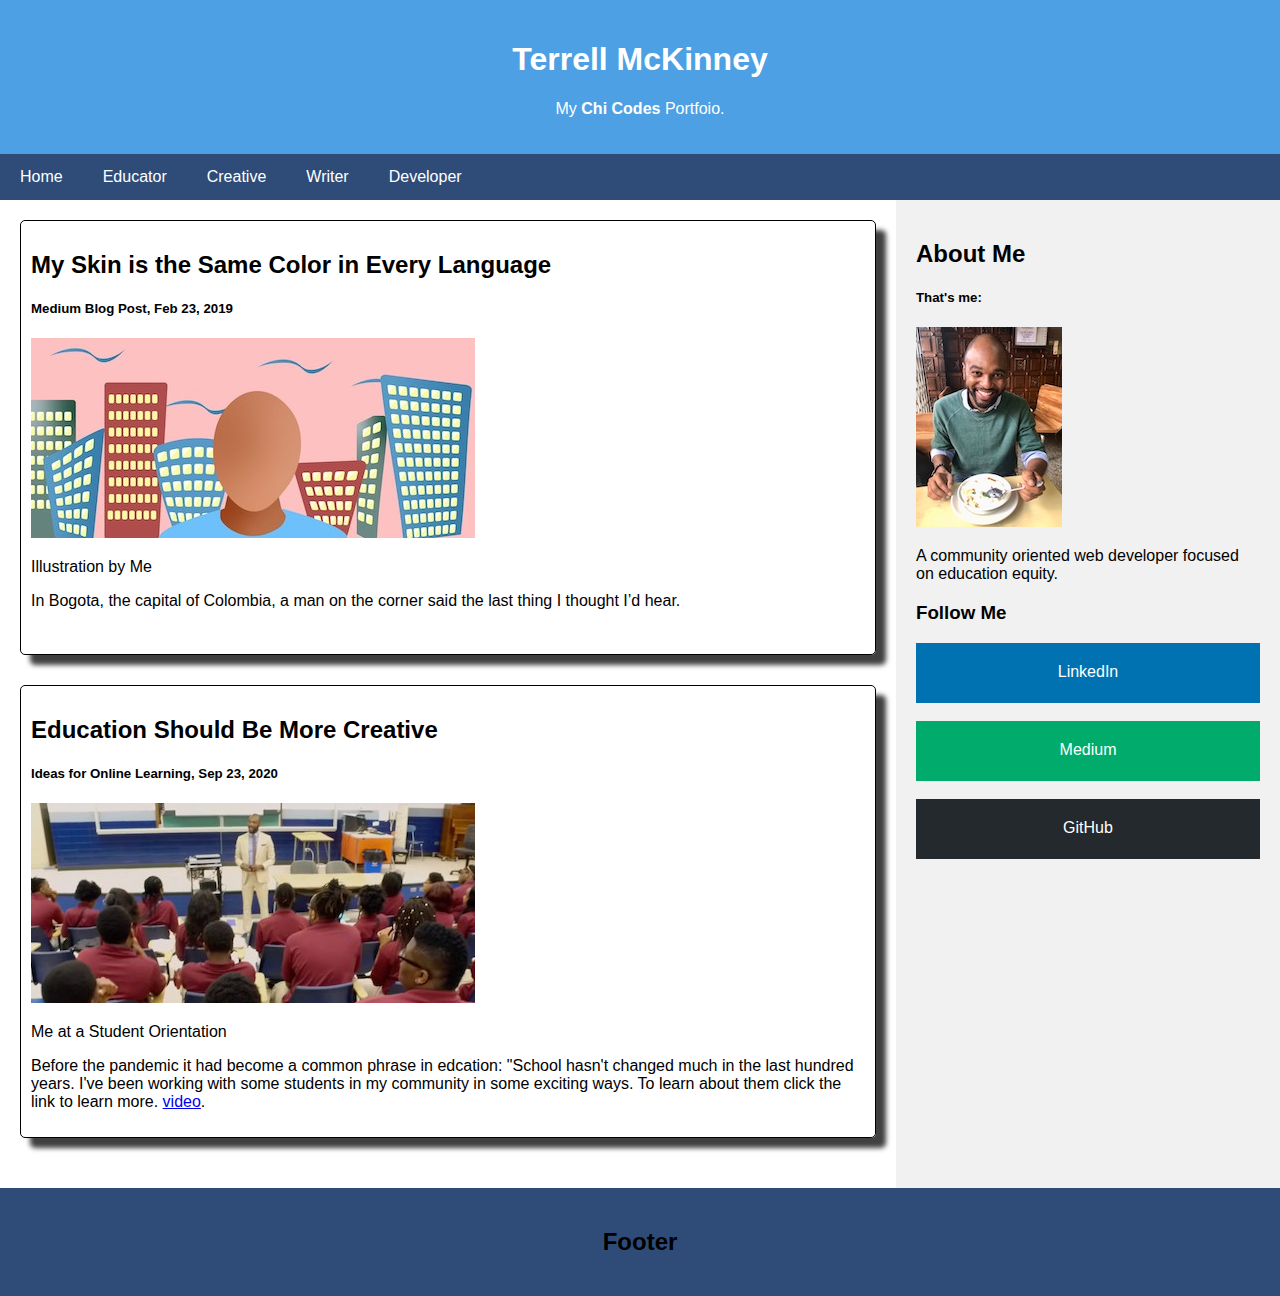
==== index.html @ fb773cc6 "Initial commit" ====
<!DOCTYPE html>
<html>
<head>
<title>Terrell's Portfolio</title>
<meta charset="UTF-8">
<meta name="viewport" content="width=device-width, initial-scale=1">
<style>
* {
  box-sizing: border-box;
}

/* Style the body */
body {
  font-family: Arial;
  margin: 0;
}

/* Header/logo Title */
.header {
  padding: 20px;
  text-align: center;
  background: #4DA0E3;
  color: white;
}

/* Style the top navigation bar */
.navbar {
  display: flex;
  background-color: #2E4C77;
}

/* Style the navigation bar links */
.navbar a {
  color: white;
  padding: 14px 20px;
  text-decoration: none;
  text-align: center;
}

/* Change color on hover */
.navbar a:hover {
  background-color: #9F7269;
  color: #F8F9F8;
}

/* Column container */
.row {  
  display: flex;
  flex-wrap: wrap;
}

/* Create two unequal columns that sits next to each other */
/* Sidebar/left column */
.side {
  flex: 30%;
  background-color: #f1f1f1;
  border-width: 2cm;
  border-color: #DECCCC;
  padding: 20px;
}

/* Main column */
.main {
  flex: 70%;
  background-color: white;
  padding: 20px;
}
/* cards for blog posts*/
.blog-card {
  margin-bottom: 30px;
  border-style:solid;
  border-width: 1px;
  border-color: black;
  padding: 10px;
  border-radius: 5px;
  -webkit-box-shadow: 10px 10px 5px 0px rgba(0,0,0,0.75);
-moz-box-shadow: 10px 10px 5px 0px rgba(0,0,0,0.75);
box-shadow: 10px 10px 5px 0px rgba(0,0,0,0.75);
}
/* social media links*/
.linkedinimg {
  color:white;
  text-align: center;
  background-color: #0072b1;
  width: 100%;
  padding: 20px;
}
.linkedinimg:hover {
  background-color: white;
  color: #0072b1;
}
.mediumimg {
  color:white;
  text-align: center;
  background-color: #00ab6c;
  width: 100%;
  padding: 20px;
}
.mediumimg:hover {
  background-color: white;
  color: black;
}

.githubimg {
  color:white;
  text-align: center;
  background-color: #24292e;
  width: 100%;
  padding: 20px;
}
.githubimg:hover {
  background-color: white;
  color: black;
}

.button-text {
    text-decoration: none;
    color: white;
    width: 100%;
}
.button-text:hover {
    text-decoration: none;
    color: blue;
    width: 100%;
    
}
/* Footer */
.footer {
  padding: 20px;
  text-align: center;
  background: #2E4C77;
}

/* Responsive layout - when the screen is less than 700px wide, make the two columns stack on top of each other instead of next to each other */
@media screen and (max-width: 700px) {
  .row, .navbar {   
    flex-direction: column;
  }
}
</style>
</head>
<body>


<!-- Header -->
<div class="header">
  <h1>Terrell McKinney</h1>
  <p>My <b>Chi Codes</b> Portfoio.</p>
</div>

<!-- Navigation Bar -->
<div class="navbar">
  <a href="index.html">Home</a>
  <a href="educator.html">Educator</a>
  <a href="creative.html">Creative</a>
  <a href="writer.html">Writer</a>
  <a href="developer.html">Developer</a>
</div>

<!-- The flexible grid (content) -->
<div class="row">
    <div class="main">
      <div class="blog-card">
        <h2>My Skin is the Same Color in Every Language</h2>
        <h5>Medium Blog Post, Feb 23, 2019</h5>
        <div >
          <img src="images/illustration.jpeg" alt="illustration of man in front of buildings">
          </div>
        <p>Illustration by Me</p>
        <p>In Bogota, the capital of Colombia, a man on the corner said the last thing I thought I’d hear.</p>
        <br>
      </div>
      <div class= "blog-card">
        <h2>Education Should Be More Creative</h2>
        <h5>Ideas for Online Learning, Sep 23, 2020</h5>
        <div><img src="images/studentstaught.jpeg" alt="man in suit teaching a class"></div>
        <p>Me at a Student Orientation</p>
        <p>Before the pandemic it had become a common phrase in edcation: "School hasn't changed
           much in the last hundred years. I've been working with some students in my community 
           in some exciting ways. To learn about them click the link to learn more. <a href="https://www.youtube.com/watch?v=P3nS5jwOnzY" target="_blank">video</a>.</p>
      </div>
    </div>
    <div class="side">
    <h2>About Me</h2>
    <h5>That's me:</h5>
    <div>
    <img src="images/terrell.jpg" alt="terrell in green sweater smiling and eating changua">
    </div>
    <p>A community oriented web developer focused on education equity.</p>
    <h3>Follow Me</h3>
    <p></p>
    <div class="linkedinimg" style="height:60px;">
      <a class="button-text" href="https://www.linkedin.com/in/terrellmckinney/">LinkedIn</a></div><br>
    <div class="mediumimg" style="height:60px;"><a class="button-text" href="https://blog.usejournal.com/@terrellmckinney?source=post_page-----14810d497174--------------------------------">Medium</a></div><br>
    <div class="githubimg" style="height:60px;"><a class="button-text" href="https://github.com/Terlam">GitHub</a></div>
  </div>
</div>

<!-- Footer -->
<div class="footer">
  <h2>Footer</h2>
</div>

</body>
</html>
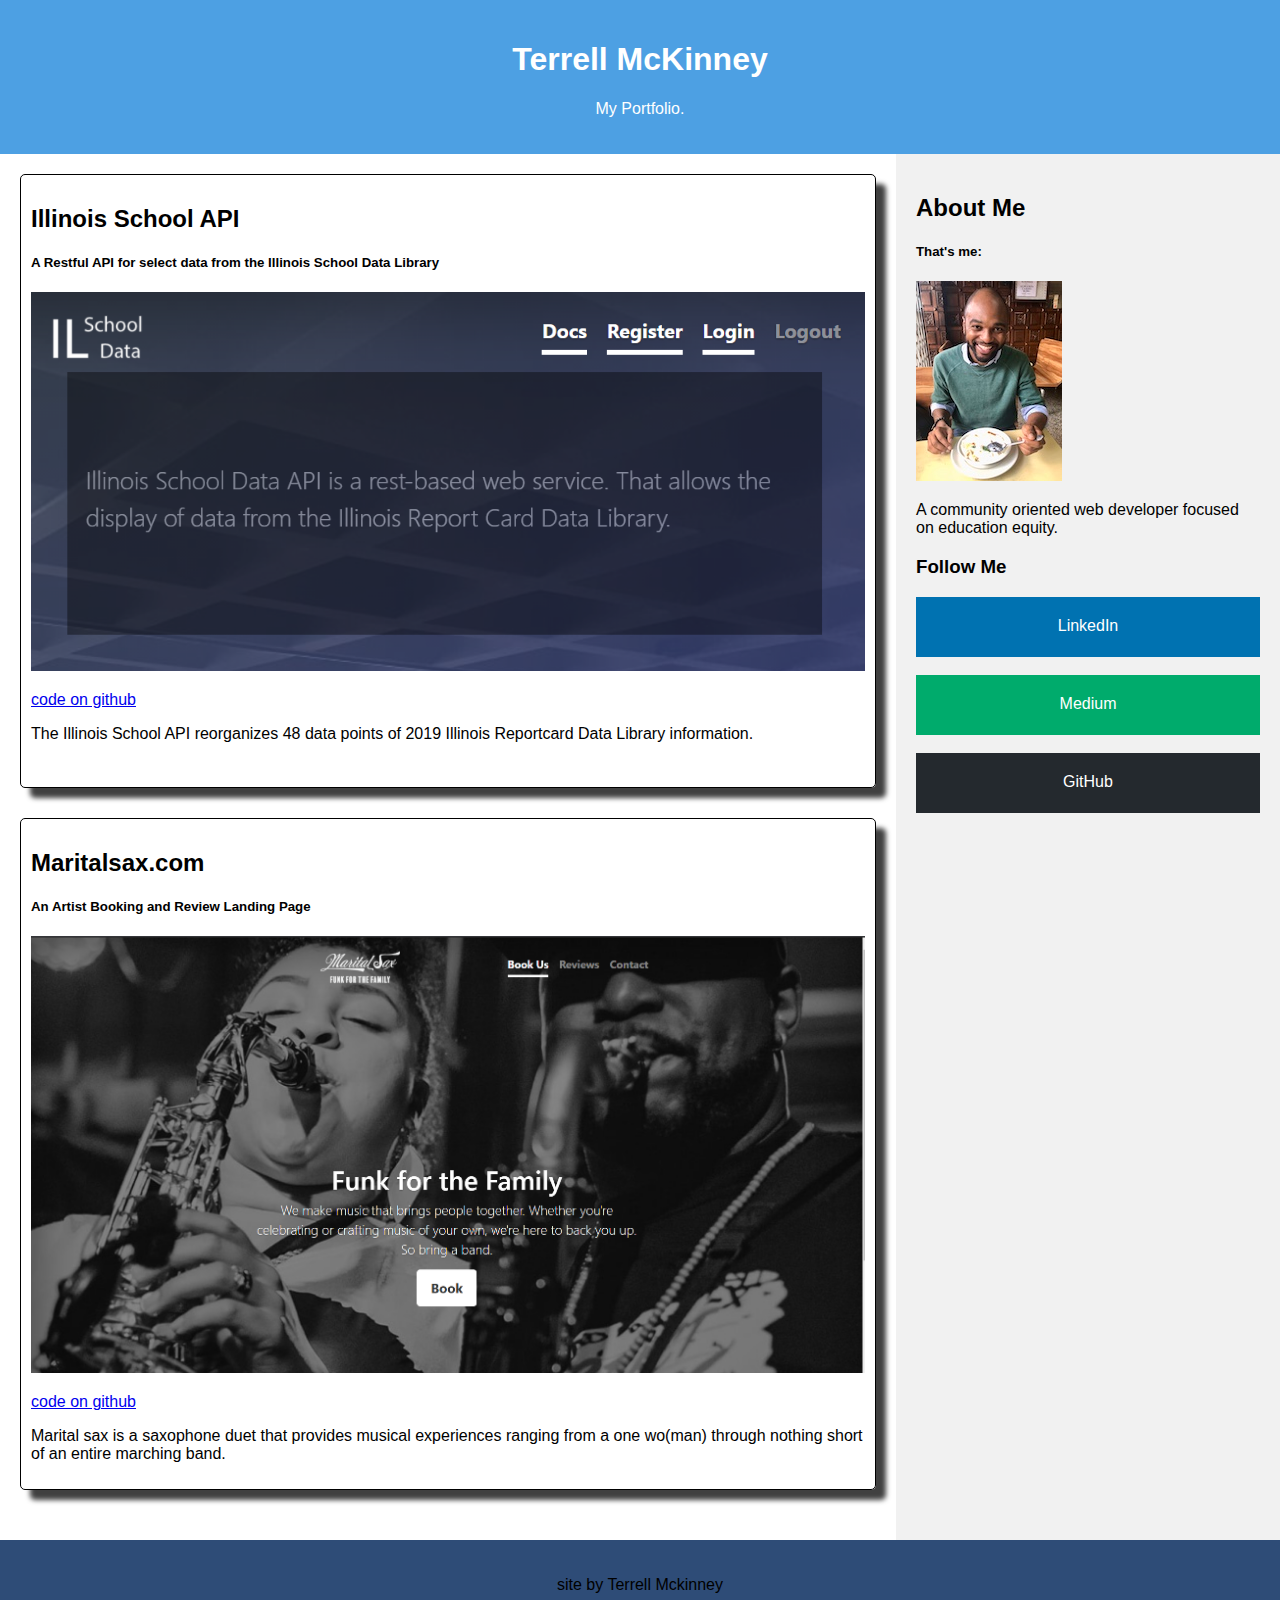
==== commit 9f468c7e: "update portfolio item -T" ====
--- a/index.html
+++ b/index.html
@@ -145,39 +145,37 @@
 <!-- Header -->
 <div class="header">
   <h1>Terrell McKinney</h1>
-  <p>My <b>Chi Codes</b> Portfoio.</p>
+  <p>My Portfolio.</p>
 </div>
 
 <!-- Navigation Bar -->
-<div class="navbar">
+<!-- <div class="navbar">
   <a href="index.html">Home</a>
   <a href="educator.html">Educator</a>
   <a href="creative.html">Creative</a>
   <a href="writer.html">Writer</a>
   <a href="developer.html">Developer</a>
-</div>
+</div> -->
 
 <!-- The flexible grid (content) -->
 <div class="row">
     <div class="main">
       <div class="blog-card">
-        <h2>My Skin is the Same Color in Every Language</h2>
-        <h5>Medium Blog Post, Feb 23, 2019</h5>
-        <div >
-          <img src="images/illustration.jpeg" alt="illustration of man in front of buildings">
+        <h2>Illinois School API</h2>
+        <h5>A Restful API for select data from the Illinois School Data Library</h5>
+        <div>
+          <a href="https://ilschoolsapi.herokuapp.com/"><img src="images/illschoolsapi.png" width="100%" alt="illinois school data api screengrab"></a>
           </div>
-        <p>Illustration by Me</p>
-        <p>In Bogota, the capital of Colombia, a man on the corner said the last thing I thought I’d hear.</p>
+        <p><a href="https://github.com/Terlam/SchoolData">code on github</a></p>
+        <p>The Illinois School API reorganizes 48 data points of 2019 Illinois Reportcard Data Library information.</p>
         <br>
       </div>
       <div class= "blog-card">
-        <h2>Education Should Be More Creative</h2>
-        <h5>Ideas for Online Learning, Sep 23, 2020</h5>
-        <div><img src="images/studentstaught.jpeg" alt="man in suit teaching a class"></div>
-        <p>Me at a Student Orientation</p>
-        <p>Before the pandemic it had become a common phrase in edcation: "School hasn't changed
-           much in the last hundred years. I've been working with some students in my community 
-           in some exciting ways. To learn about them click the link to learn more. <a href="https://www.youtube.com/watch?v=P3nS5jwOnzY" target="_blank">video</a>.</p>
+        <h2> Maritalsax.com</h2>
+        <h5>An Artist Booking and Review Landing Page</h5>
+        <div><a href="http://maritalsax.com"><img src="images/maritalsaximg.png"  width="100%" alt="Marital Sax Funk for the Family"></a></div>
+        <p><a href="https://github.com/Terlam/maritalsax">code on github</a></p>
+        <p>Marital sax is a saxophone duet that provides musical experiences ranging from a one wo(man) through nothing short of an entire marching band.</p>
       </div>
     </div>
     <div class="side">
@@ -198,7 +196,7 @@
 
 <!-- Footer -->
 <div class="footer">
-  <h2>Footer</h2>
+  <p>site by Terrell Mckinney</p>
 </div>
 
 </body>
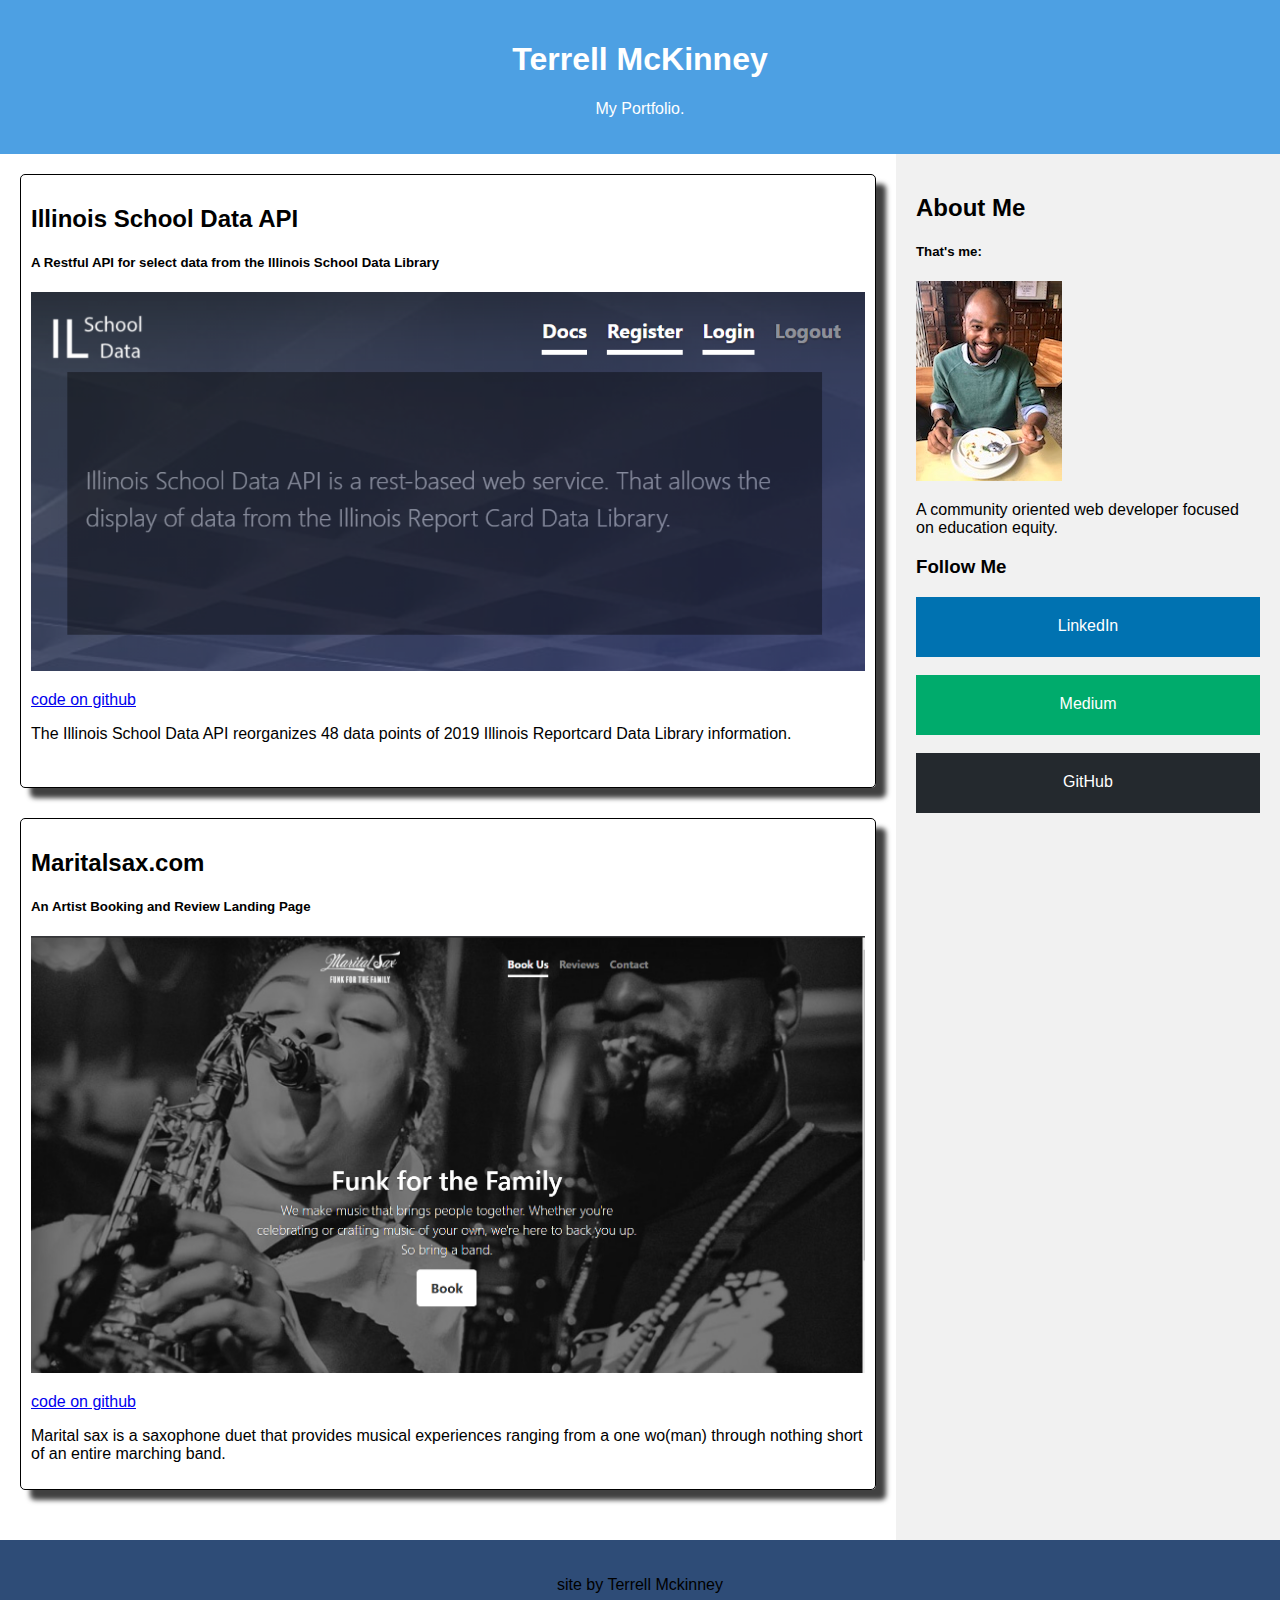
==== commit 2dc30970: "ttypo change -t" ====
--- a/index.html
+++ b/index.html
@@ -161,13 +161,13 @@
 <div class="row">
     <div class="main">
       <div class="blog-card">
-        <h2>Illinois School API</h2>
+        <h2>Illinois School Data API</h2>
         <h5>A Restful API for select data from the Illinois School Data Library</h5>
         <div>
           <a href="https://ilschoolsapi.herokuapp.com/"><img src="images/illschoolsapi.png" width="100%" alt="illinois school data api screengrab"></a>
           </div>
         <p><a href="https://github.com/Terlam/SchoolData">code on github</a></p>
-        <p>The Illinois School API reorganizes 48 data points of 2019 Illinois Reportcard Data Library information.</p>
+        <p>The Illinois School Data API reorganizes 48 data points of 2019 Illinois Reportcard Data Library information.</p>
         <br>
       </div>
       <div class= "blog-card">
